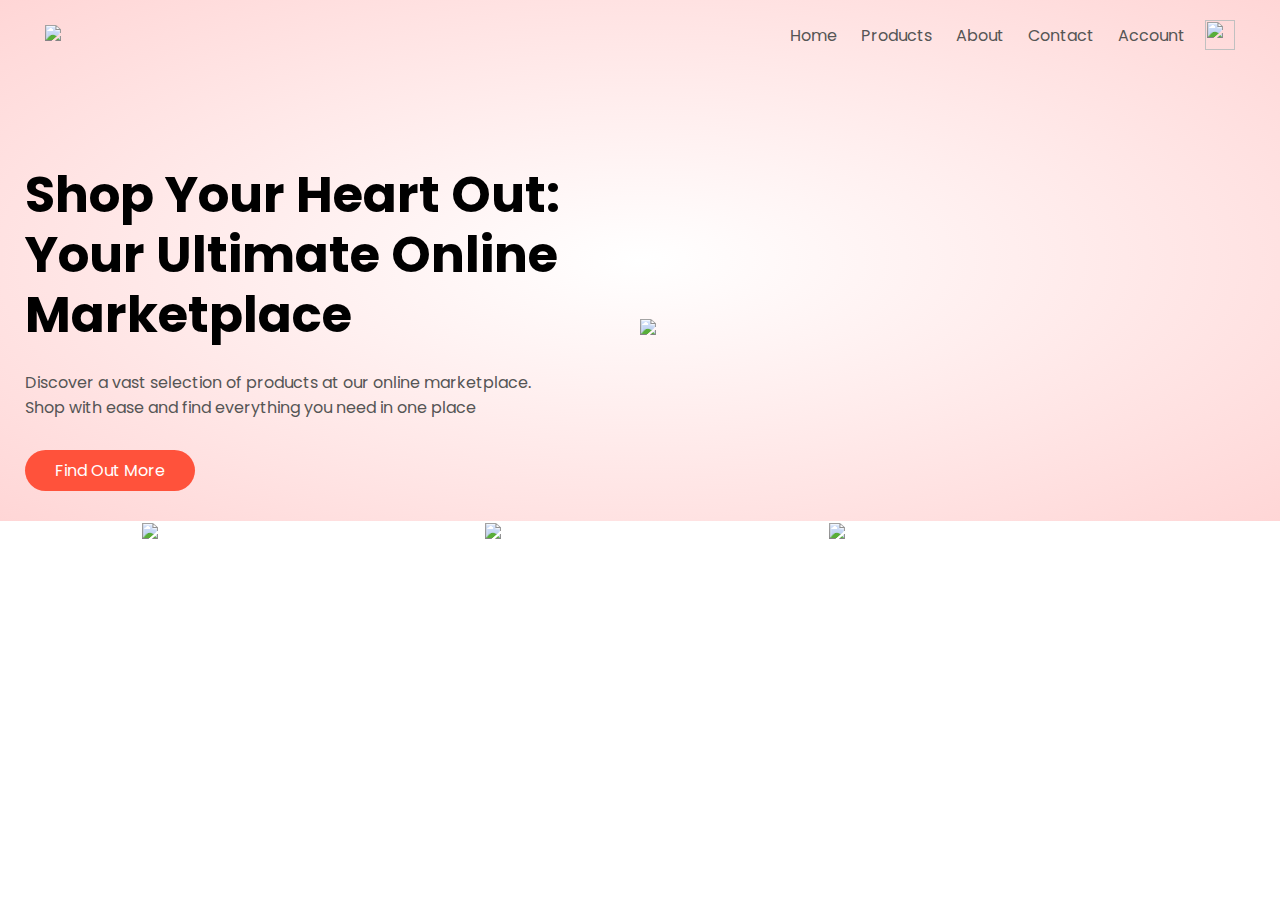
==== index.html @ 76efa33e "finished featured category section" ====
<!DOCTYPE html>
<html>
<head>
    <meta charset='utf-8'>
    <meta http-equiv='X-UA-Compatible' content='IE=edge'>
    <title>Andreas Shopping Site</title>
    <meta name='viewport' content='width=device-width, initial-scale=1'>
    <link rel='stylesheet' type='text/css' media='screen' href='styles.css'>
    <script src='main.js'></script>
    <script src="https://kit.fontawesome.com/79a1a846e3.js" crossorigin="anonymous"></script><link rel="preconnect" href="https://fonts.googleapis.com">
    <link rel="preconnect" href="https://fonts.gstatic.com" crossorigin>
    <link href="https://fonts.googleapis.com/css2?family=Poppins:wght@200;300;400;500;600;700&display=swap" rel="stylesheet"> 

</head>
<body>

    <div class="header"><div class="container">

        <div class="navbar">
            <div class="logo">
                <img src="images/logo.png" width="125px">
            </div>
    
            <nav>
    
                <ul>
    
                    <a href="#"><li>Home</li></a>
                    <a href="#"><li>Products</li></a>
                    <a href="#"><li>About</li></a>
                    <a href="#"><li>Contact</li></a>
                    <a href="#"><li>Account</li></a>
    
    
                </ul>
    
            </nav>

            <img src="images/cart.png" width="30px" height="30px">
    
        </div>
        <div class="row">

            <div class="col-1">
                <h1>Shop Your Heart Out:<br> Your Ultimate Online Marketplace</h1>
                <p>Discover a vast selection of products at our online marketplace.<br> Shop with ease and find everything you need in one place</p>

                <a href="#" class="btn">Find Out More <i class="fa-solid fa-arrow-right"></i></a>
            </div>

            <div class="col-1">
                
                <img src="images/image1.png">

            </div>
        </div>

    </div>

    </div>

    <div class="category">
        <div class="small-container">

            <div class="row">
                <div class="col-3">
                    <img src="images/category-1.jpg">
                </div>
                <div class="col-3">
                    <img src="images/category-2.jpg">
    
                </div>
                <div class="col-3">
                    <img src="images/category-3.jpg">
    
                </div>
    
    
            </div>

        </div>
       
    </div>




    

    
    
</body>
</html>
---- styles.css ----
*{
    margin: 0;
    padding: 0;
    box-sizing: border-box;
}

body{
    font-family: 'Poppins', sans-serif;
    

}



.navbar{
    display: flex;
    align-items: center;
    padding: 20px;
}

nav{
    flex: 1;
    text-align: right;

}

nav ul{
    display: inline-block;
    list-style-type: none;
}

nav ul li{
    display: inline-block;
    margin-right: 20px;
}

a{
    text-decoration: none;
    color: #555;
}

p{
    color: #555;
}

.container{
    max-width: 1300px;
    margin: auto;
    padding-left: 25px;
    padding-right: 25px;
}

.row{
    display: flex;
    align-items: center;
    flex-wrap: wrap;
    justify-content: space-around;

}
.col-1{
    flex-basis: 50%;
    min-width: 300px;
}

.col-1 img{
    max-width: 100%;
    padding: 50px 0;
}
.col-1 h1{
    font-size: 50px;
    line-height: 60px;
    margin: 25px 0;
}

.btn{
    display: inline-block;
    background: #ff523b;
    color: #fff;
    padding: 8px 30px;
    margin: 30px 0;
    border-radius: 30px;
    transition: background 0.5s;
}

.btn:hover{
    background: palegreen;
}

.header{
    background: radial-gradient(#fff,#ffd6d6);
}

.header .row{
    margin-top: 70px;
}

.categories{
    margin: 70px 0;
}

.col-3{
    flex-basis: 30%;
    min-width: 250px;
    margin-bottom: 30px;
}

.col-3 img{
    width: 100%;
}

.small-container{
    max-width: 1080px;
    margin: auto;
    padding-left: 25px;
    padding-right: 25px;
}
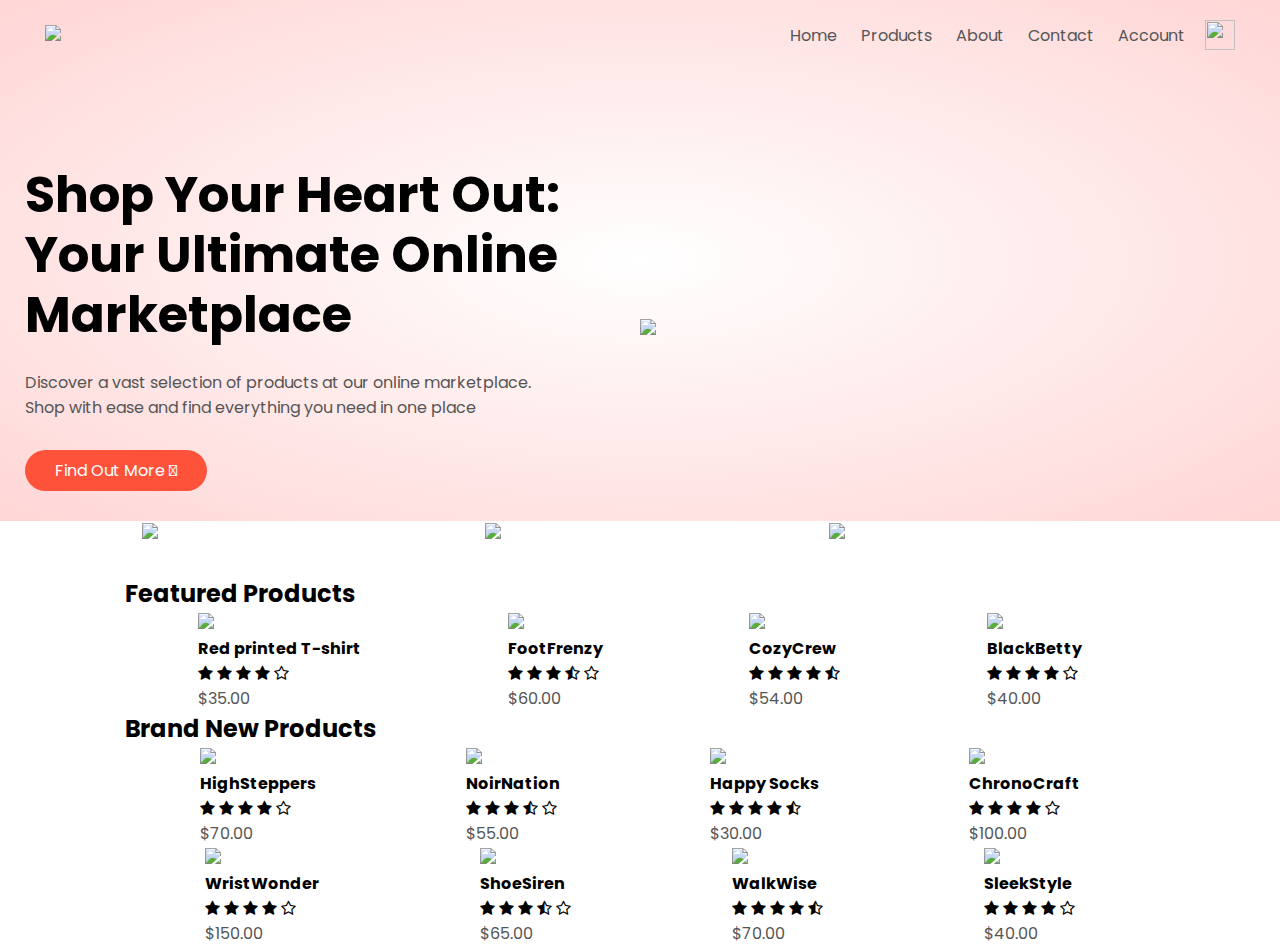
==== commit 41880d33: "accomplished latest products section" ====
--- a/index.html
+++ b/index.html
@@ -11,6 +11,7 @@
     <link rel="preconnect" href="https://fonts.gstatic.com" crossorigin>
     <link href="https://fonts.googleapis.com/css2?family=Poppins:wght@200;300;400;500;600;700&display=swap" rel="stylesheet"> 
 
+    <link href="https://cdn.jsdelivr.net/npm/font-awesome@4.7.0/css/font-awesome.min.css" rel="stylesheet">
 </head>
 <body>
 
@@ -83,6 +84,184 @@
     </div>
 
 
+    <div class="small-container">
+        <h2 class="title">Featured Products</h2>
+        <div class="row">
+            <div class="col-4">
+                <img src="images/product-1.jpg">
+                <h4>Red printed T-shirt</h4>
+                <div class="rating">
+                    <i class="fa fa-star" ></i>
+                    <i class="fa fa-star" ></i>
+                    <i class="fa fa-star" ></i>
+                    <i class="fa fa-star" ></i>
+                    <i class="fa fa-star-o" ></i>      
+
+                </div>
+                <p>$35.00</p>
+            </div>
+            
+            <div class="col-4">
+                <img src="images/product-2.jpg">
+                <h4>FootFrenzy</h4>
+                <div class="rating">
+                    <i class="fa fa-star" ></i>
+                    <i class="fa fa-star" ></i>
+                    <i class="fa fa-star" ></i>
+                    <i class="fa fa-star-half-o" ></i>
+                    <i class="fa fa-star-o" ></i>                 
+
+                </div>
+                <p>$60.00</p>
+            </div>
+
+            <div class="col-4">
+                <img src="images/product-3.jpg">
+                <h4>CozyCrew</h4>
+                <div class="rating">
+                    <i class="fa fa-star" ></i>
+                    <i class="fa fa-star" ></i>
+                    <i class="fa fa-star" ></i>
+                    <i class="fa fa-star" ></i>
+                    <i class="fa fa-star-half-o" ></i>                 
+
+                </div>
+                <p>$54.00</p>
+            </div>
+
+            <div class="col-4">
+                <img src="images/product-4.jpg">
+                <h4>BlackBetty</h4>
+                <div class="rating">
+                    <i class="fa fa-star" ></i>
+                    <i class="fa fa-star" ></i>
+                    <i class="fa fa-star" ></i>
+                    <i class="fa fa-star" ></i>
+                    <i class="fa fa-star-o" ></i>                 
+
+                </div>
+                <p>$40.00</p>
+            </div>
+        </div>
+        
+        <h2 class="title">Brand New Products</h2>
+        <div class="row">
+            <div class="col-4">
+                <img src="images/product-5.jpg">
+                <h4>HighSteppers</h4>
+                <div class="rating">
+                    <i class="fa fa-star" ></i>
+                    <i class="fa fa-star" ></i>
+                    <i class="fa fa-star" ></i>
+                    <i class="fa fa-star" ></i>
+                    <i class="fa fa-star-o" ></i>      
+
+                </div>
+                <p>$70.00</p>
+            </div>
+            
+            <div class="col-4">
+                <img src="images/product-6.jpg">
+                <h4>NoirNation</h4>
+                <div class="rating">
+                    <i class="fa fa-star" ></i>
+                    <i class="fa fa-star" ></i>
+                    <i class="fa fa-star" ></i>
+                    <i class="fa fa-star-half-o" ></i>
+                    <i class="fa fa-star-o" ></i>                 
+
+                </div>
+                <p>$55.00</p>
+            </div>
+
+            <div class="col-4">
+                <img src="images/product-7.jpg">
+                <h4>Happy Socks</h4>
+                <div class="rating">
+                    <i class="fa fa-star" ></i>
+                    <i class="fa fa-star" ></i>
+                    <i class="fa fa-star" ></i>
+                    <i class="fa fa-star" ></i>
+                    <i class="fa fa-star-half-o" ></i>                 
+
+                </div>
+                <p>$30.00</p>
+            </div>
+
+            <div class="col-4">
+                <img src="images/product-8.jpg">
+                <h4>ChronoCraft</h4>
+                <div class="rating">
+                    <i class="fa fa-star" ></i>
+                    <i class="fa fa-star" ></i>
+                    <i class="fa fa-star" ></i>
+                    <i class="fa fa-star" ></i>
+                    <i class="fa fa-star-o" ></i>                 
+
+                </div>
+                <p>$100.00</p>
+            </div>
+        </div>
+        <div class="row">
+            <div class="col-4">
+                <img src="images/product-9.jpg">
+                <h4>WristWonder</h4>
+                <div class="rating">
+                    <i class="fa fa-star" ></i>
+                    <i class="fa fa-star" ></i>
+                    <i class="fa fa-star" ></i>
+                    <i class="fa fa-star" ></i>
+                    <i class="fa fa-star-o" ></i>      
+
+                </div>
+                <p>$150.00</p>
+            </div>
+            
+            <div class="col-4">
+                <img src="images/product-10.jpg">
+                <h4>ShoeSiren</h4>
+                <div class="rating">
+                    <i class="fa fa-star" ></i>
+                    <i class="fa fa-star" ></i>
+                    <i class="fa fa-star" ></i>
+                    <i class="fa fa-star-half-o" ></i>
+                    <i class="fa fa-star-o" ></i>                 
+
+                </div>
+                <p>$65.00</p>
+            </div>
+
+            <div class="col-4">
+                <img src="images/product-11.jpg">
+                <h4>WalkWise</h4>
+                <div class="rating">
+                    <i class="fa fa-star" ></i>
+                    <i class="fa fa-star" ></i>
+                    <i class="fa fa-star" ></i>
+                    <i class="fa fa-star" ></i>
+                    <i class="fa fa-star-half-o" ></i>                 
+
+                </div>
+                <p>$70.00</p>
+            </div>
+
+            <div class="col-4">
+                <img src="images/product-12.jpg">
+                <h4>SleekStyle</h4>
+                <div class="rating">
+                    <i class="fa fa-star" ></i>
+                    <i class="fa fa-star" ></i>
+                    <i class="fa fa-star" ></i>
+                    <i class="fa fa-star" ></i>
+                    <i class="fa fa-star-o" ></i>                 
+
+                </div>
+                <p>$40.00</p>
+            </div>
+        </div>
+    </div>
+
+
 
 
     
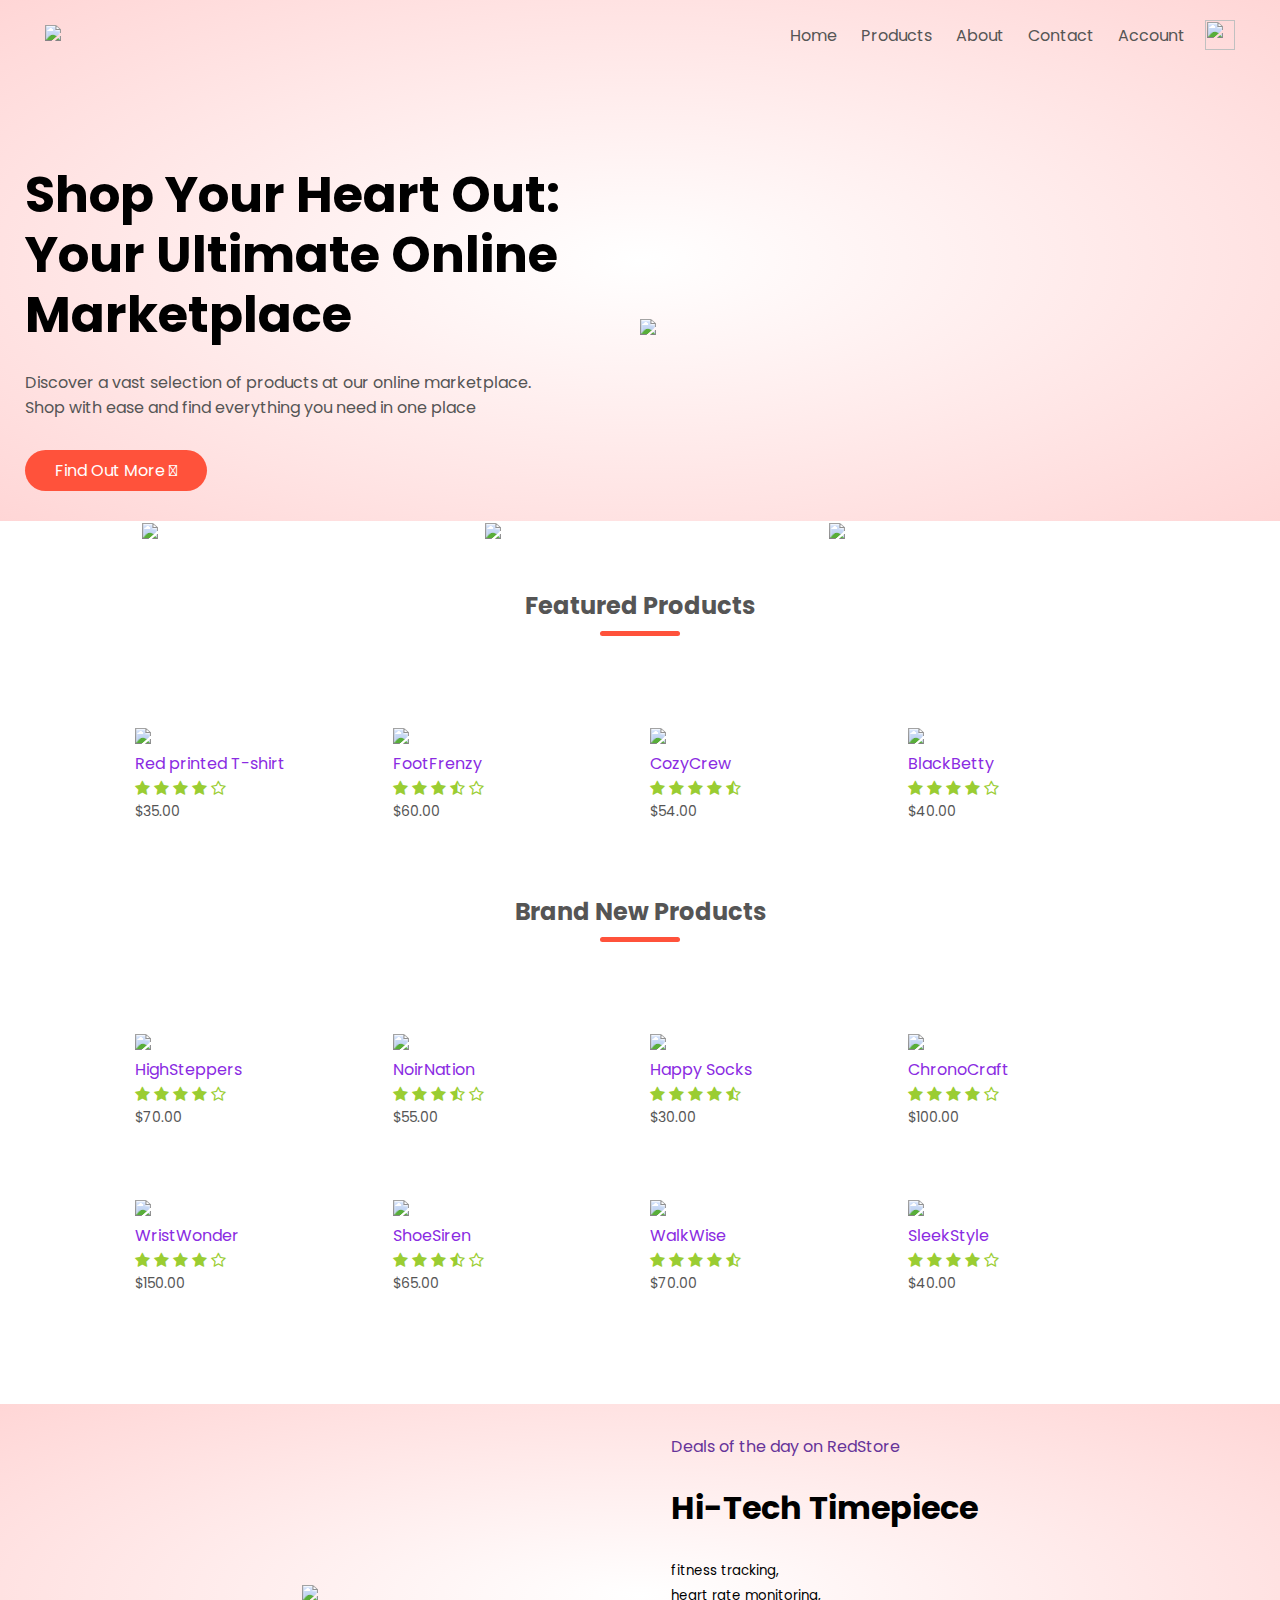
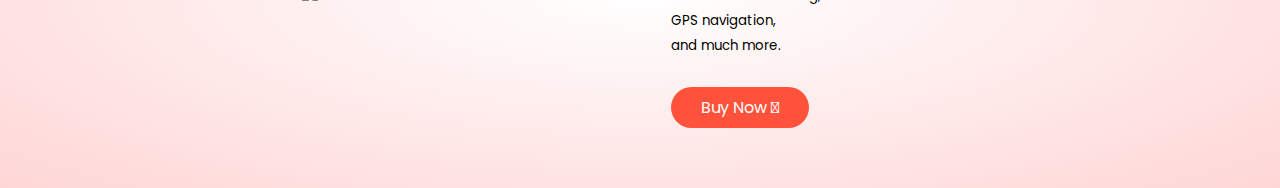
==== commit be0baeaf: "completed offers section" ====
--- a/index.html
+++ b/index.html
@@ -261,6 +261,33 @@
         </div>
     </div>
 
+    <div class="offer">
+        <div class="small-container">
+            <div class="row">
+                <div class="col-2">
+                    <img src="images/exclusive.png" class="offer-img">
+
+
+                </div>
+                <div class="col-2">
+                    <p>Deals of the day on RedStore</p>
+                    <br>
+                    
+                    <h1>Hi-Tech Timepiece</h1>
+                    <br>
+                    <small>fitness tracking, <br>
+                        heart rate monitoring, <br>
+                        GPS navigation, <br>
+                        and much more.</small>
+                        <br>
+
+                    <a href="#" class="btn">Buy Now <i class="fa-solid fa-arrow-right"></i></a>
+                    
+                </div>
+            </div>
+        </div>
+    </div>
+
 
 
 
--- a/styles.css
+++ b/styles.css
@@ -113,4 +113,69 @@
     margin: auto;
     padding-left: 25px;
     padding-right: 25px;
+}
+
+.col-4{
+    flex-basis: 25%;
+    padding: 10px;
+    min-width: 200px;
+    margin-bottom: 50px;
+    transition: transform 0.5s;
+}
+
+.col-4 img{
+    width: 100%;
+}
+
+.title{
+    text-align: center;
+    margin: 0 auto 80px;
+    position: relative;
+    line-height: 60px;
+    color: #555;
+}
+.title::after{
+    content: '';
+    background: #ff523b;
+    width: 80px;
+    height: 5px;
+    border-radius: 5px;
+    position: absolute;
+    bottom: 0;
+    left: 50%;
+    transform: translateX(-50%);
+}
+
+h4{
+    color: blueviolet;
+    font-weight: normal;
+}
+.col-4 p {
+    font-size: 14px;
+
+}
+.rating .fa {
+    color: yellowgreen;
+}
+.col-4:hover{
+    transform: translateY(-14px);
+    background: burlywood;
+}
+
+.offer{
+    background: radial-gradient(#fff,#ffd6d6);
+    margin-top: 50px;
+    padding: 30px 0;
+
+}
+
+.col-2 p{
+    color: rebeccapurple;
+
+}
+
+
+
+.col-2 .offer-img{
+    padding: 30px 0;
 }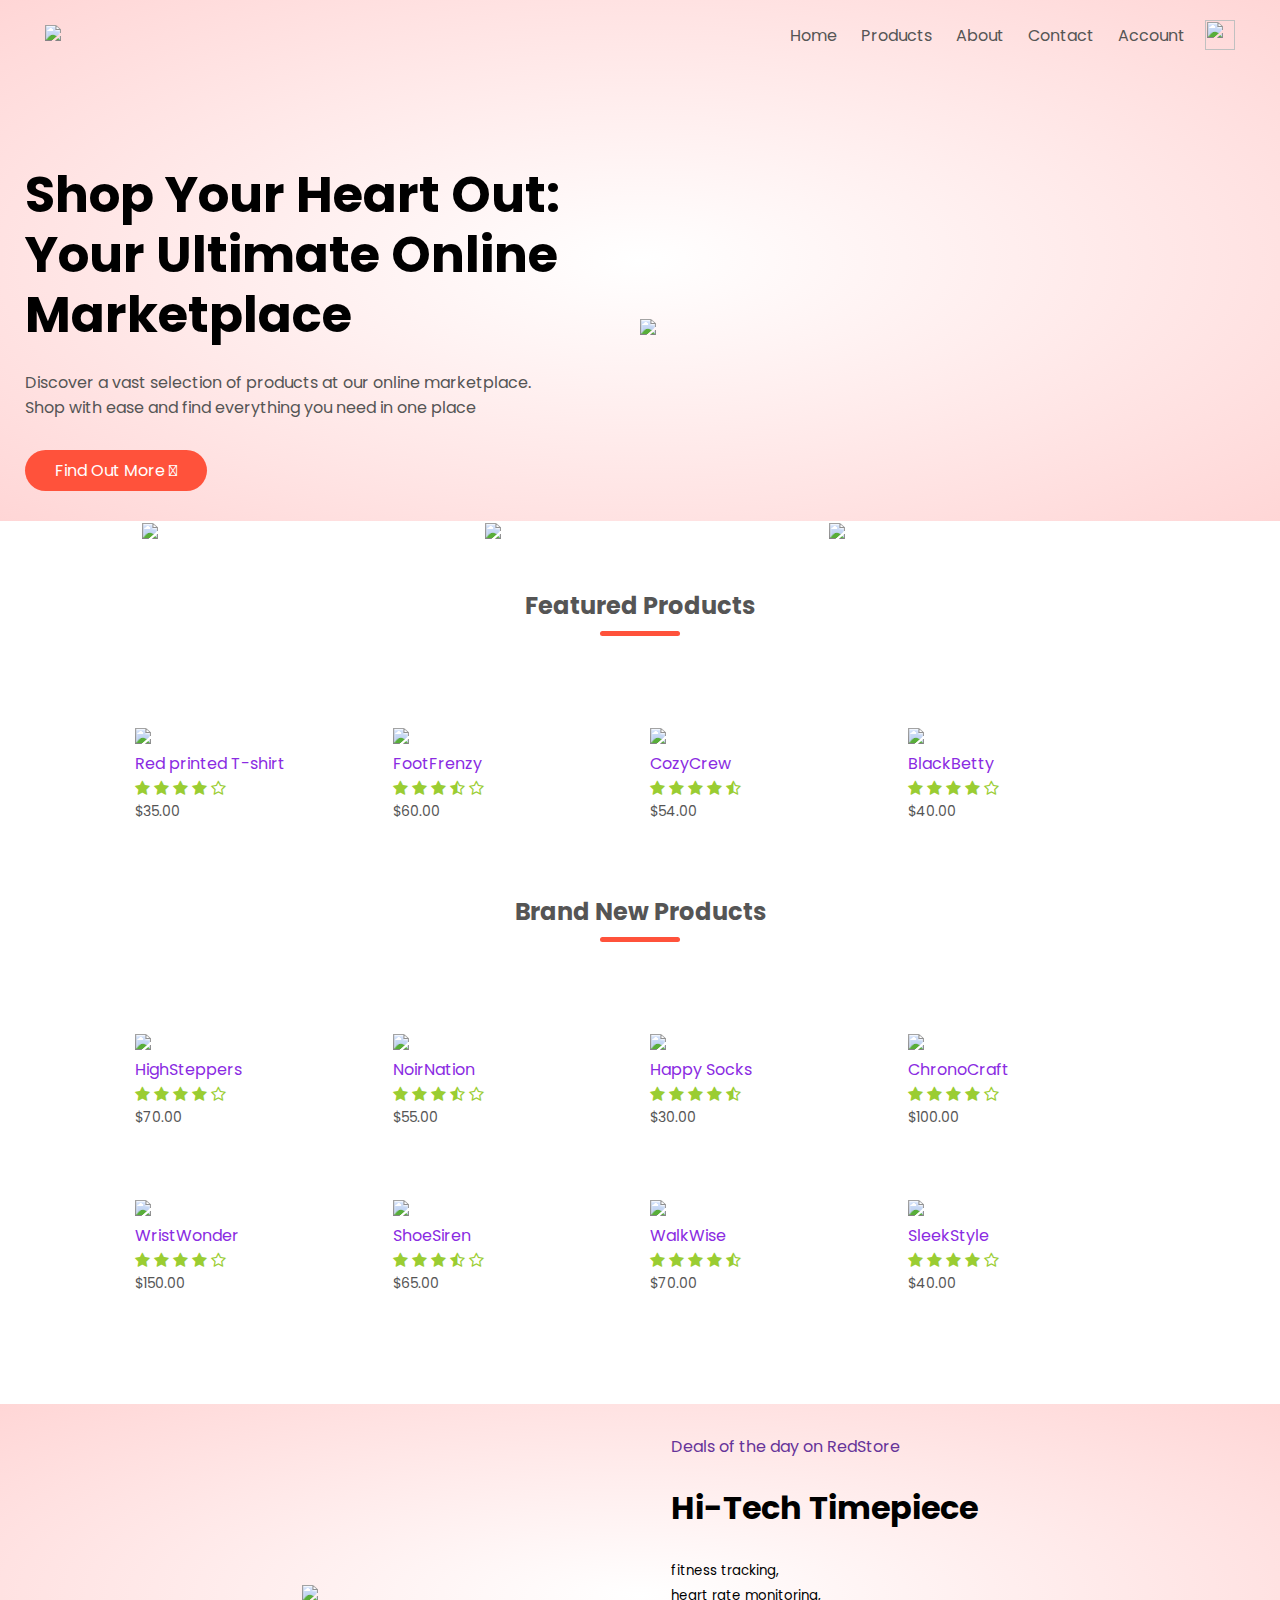
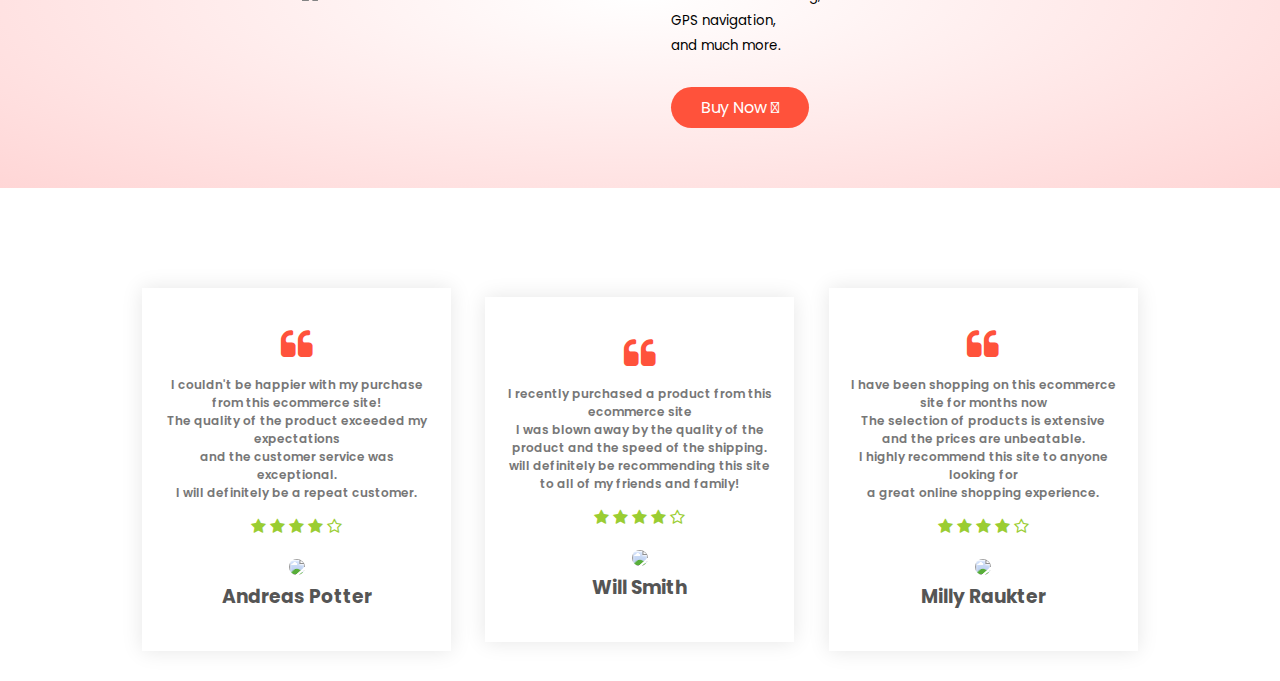
==== commit fb399872: "completed testimonials section" ====
--- a/index.html
+++ b/index.html
@@ -288,6 +288,69 @@
         </div>
     </div>
 
+    <div class="testimonials">
+        <div class="small-container">
+            <div class="row">
+                <div class="col-3">
+                    <i class="fa fa-quote-left" ></i>
+                    <p>I couldn't be happier with my purchase from this ecommerce site!<br>
+                    The quality of the product exceeded my expectations <br>
+                    and the customer service was exceptional.<br>
+                     I will definitely be a repeat customer.</p>
+
+                     <div class="rating">
+                        <i class="fa fa-star" ></i>
+                        <i class="fa fa-star" ></i>
+                        <i class="fa fa-star" ></i>
+                        <i class="fa fa-star" ></i>
+                        <i class="fa fa-star-o" ></i>           
+    
+                    </div>
+                    <img src="images/user-1.png">
+                    <h3>Andreas Potter</h3>
+                </div>
+
+                <div class="col-3">
+                    <i class="fa fa-quote-left" ></i>
+                    <p>I recently purchased a product from this ecommerce site<br>
+                    I was blown away by the quality of the product and the speed of the shipping. <br>
+                    will definitely be recommending this site<br>
+                    to all of my friends and family!</p>
+
+                     <div class="rating">
+                        <i class="fa fa-star" ></i>
+                        <i class="fa fa-star" ></i>
+                        <i class="fa fa-star" ></i>
+                        <i class="fa fa-star" ></i>
+                        <i class="fa fa-star-o" ></i>           
+    
+                    </div>
+                    <img src="images/user-2.png">
+                    <h3>Will Smith</h3>
+                </div>
+
+                <div class="col-3">
+                    <i class="fa fa-quote-left" ></i>
+                    <p>I have been shopping on this ecommerce site for months now <br>
+                        The selection of products is extensive and the prices are unbeatable.<br>
+                        I highly recommend this site to anyone looking for<br>
+                        a great online shopping experience.</p>
+
+                     <div class="rating">
+                        <i class="fa fa-star" ></i>
+                        <i class="fa fa-star" ></i>
+                        <i class="fa fa-star" ></i>
+                        <i class="fa fa-star" ></i>
+                        <i class="fa fa-star-o" ></i>           
+    
+                    </div>
+                    <img src="images/user-3.png">
+                    <h3>Milly Raukter</h3>
+                </div>
+            </div>
+        </div>
+    </div>
+
 
 
 
--- a/styles.css
+++ b/styles.css
@@ -178,4 +178,42 @@
 
 .col-2 .offer-img{
     padding: 30px 0;
-}+}
+
+.testimonials{
+    padding-top: 100px;
+}
+.testimonials .col-3{
+    text-align: center;
+    padding: 40px 20px;
+    box-shadow: 0 0 20px 0px rgba(0, 0, 0, 0.1);
+    cursor: pointer;
+    transition: transform 0.5s;
+}
+
+.testimonials .col-3 img{
+    width: 50px;
+    margin-top: 20px;
+    border-radius: 50%;
+}
+.testimonials .col-3:hover{
+    transform: translateY(-10px);
+    background: palevioletred;
+}
+.fa.fa-quote-left{
+    font-size: 34px;
+    color: #ff523b;
+
+}
+.col-3 p{
+    font-size: 12px;
+    margin: 12px 0;
+    color: #777;
+}
+
+.testimonials .col-3{
+    font-weight: 600;
+    color: #555;
+    font-size: 16px;
+}
+
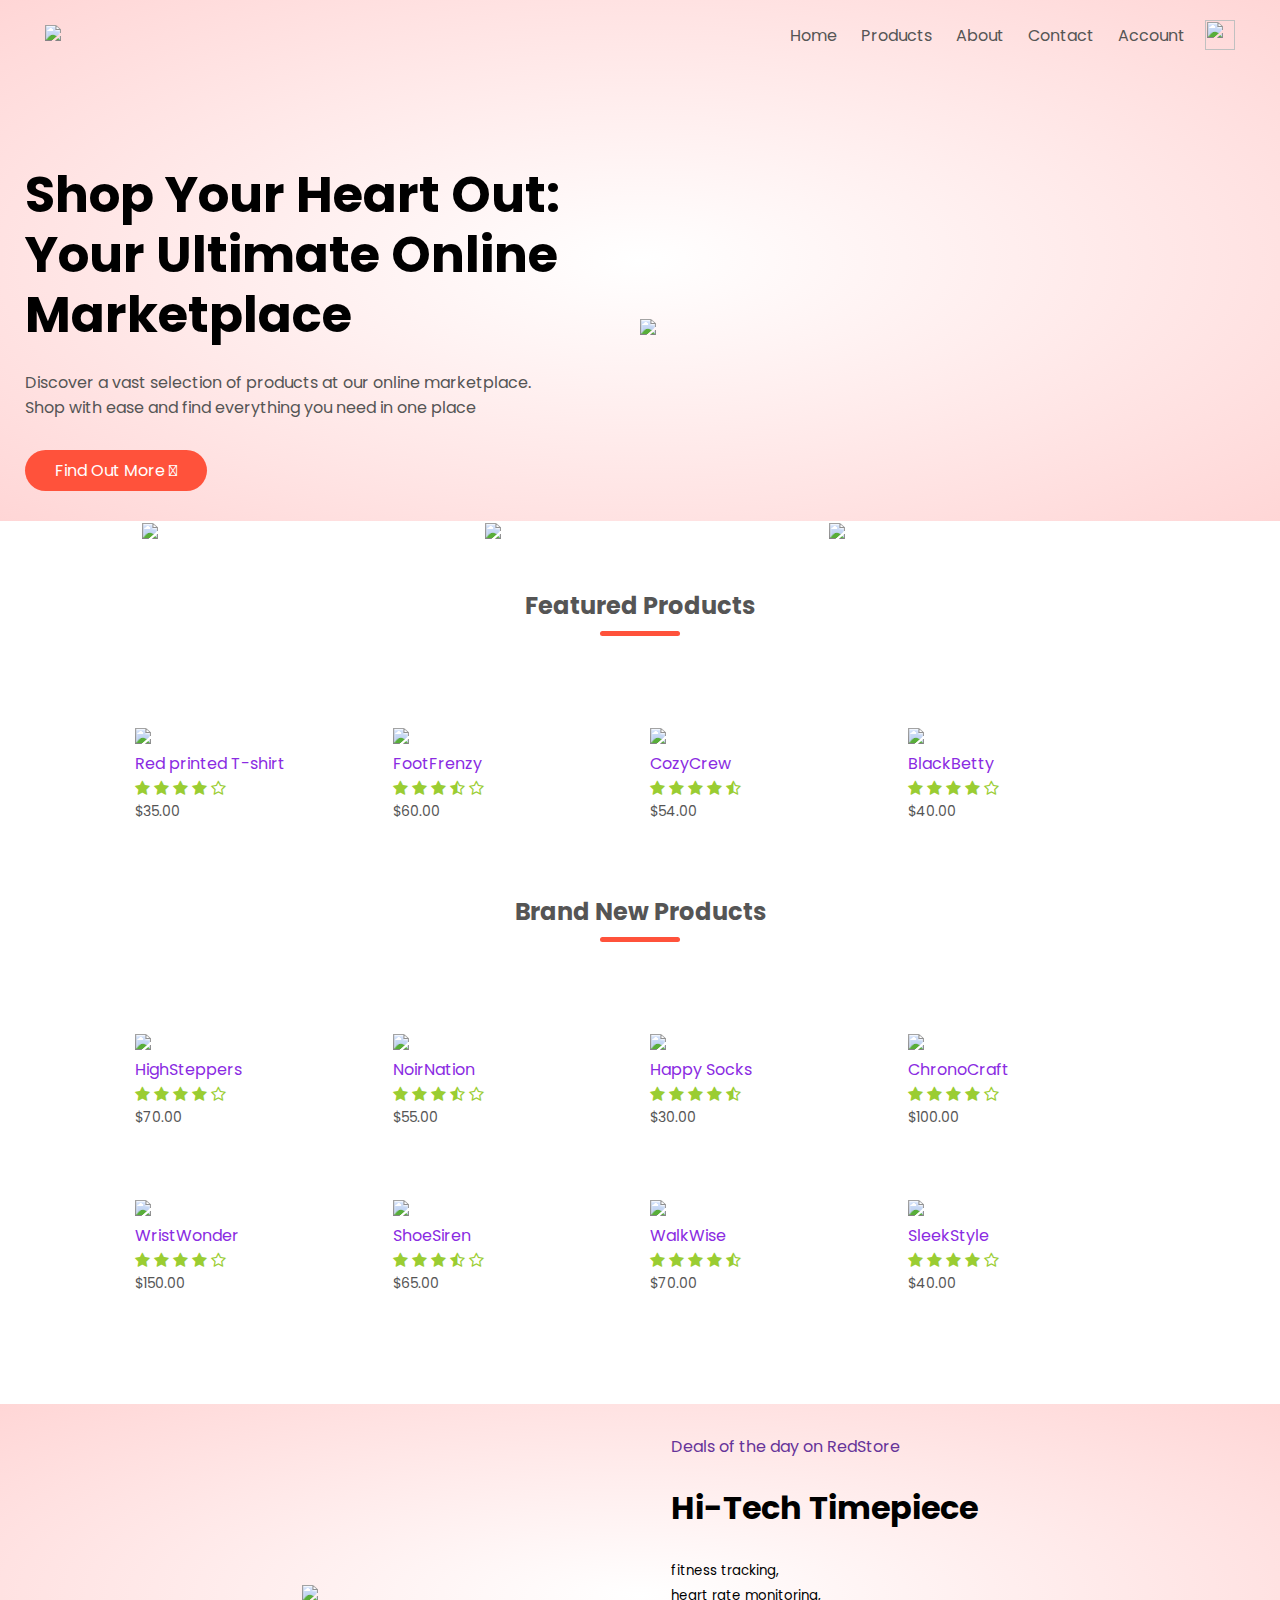
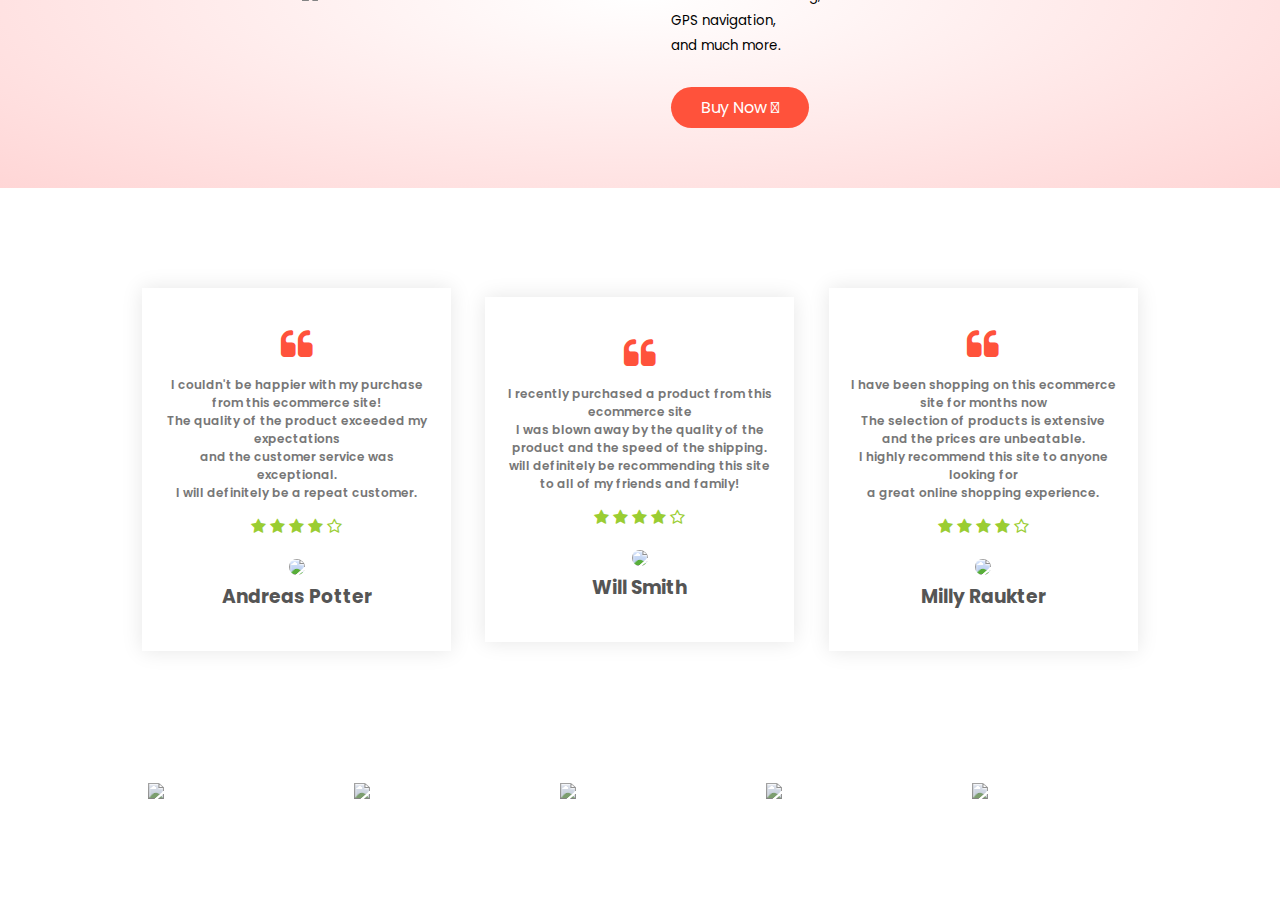
==== commit 6fae2971: "completed brans section" ====
--- a/index.html
+++ b/index.html
@@ -351,6 +351,34 @@
         </div>
     </div>
 
+    <div class="brands">
+        <div class="small-container">
+            <div class="row">
+                <div class="col-5">
+                    <img src="images/logo-godrej.png">
+                </div>
+
+                <div class="col-5">
+                    <img src="images/logo-oppo.png">
+                </div>
+
+                <div class="col-5">
+                    <img src="images/logo-coca-cola.png">
+                </div>
+
+                <div class="col-5">
+                    <img src="images/logo-paypal.png">
+                </div>
+
+                <div class="col-5">
+                    <img src="images/logo-philips.png">
+                </div>
+
+                
+            </div>
+        </div>
+    </div>
+
 
 
 
--- a/styles.css
+++ b/styles.css
@@ -217,3 +217,18 @@
     font-size: 16px;
 }
 
+.brands{
+    margin: 100px auto;
+}
+.col-5{
+    width: 160px;
+}
+.col-5 img{
+    width: 100%;
+    cursor: pointer;
+    filter: grayscale(60%);
+}
+.col-5 img:hover{
+    filter: grayscale(0);
+}
+
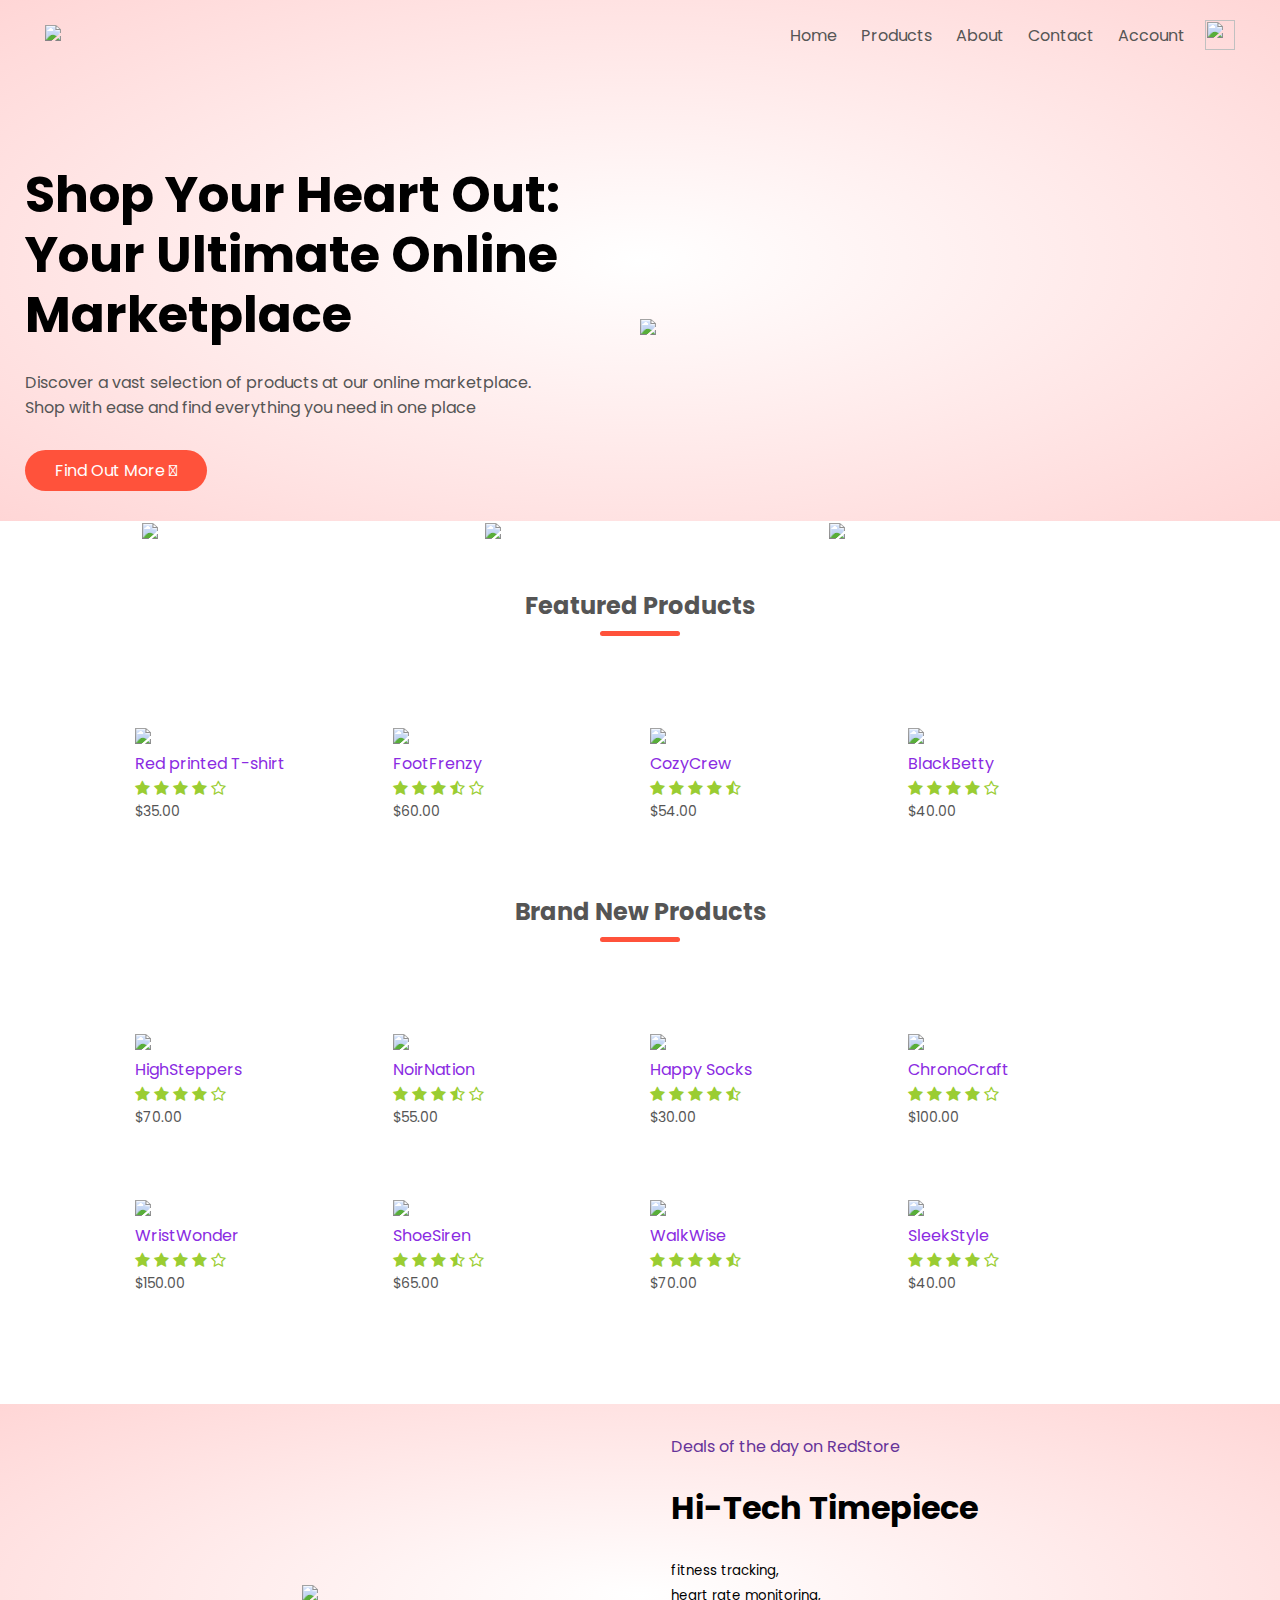
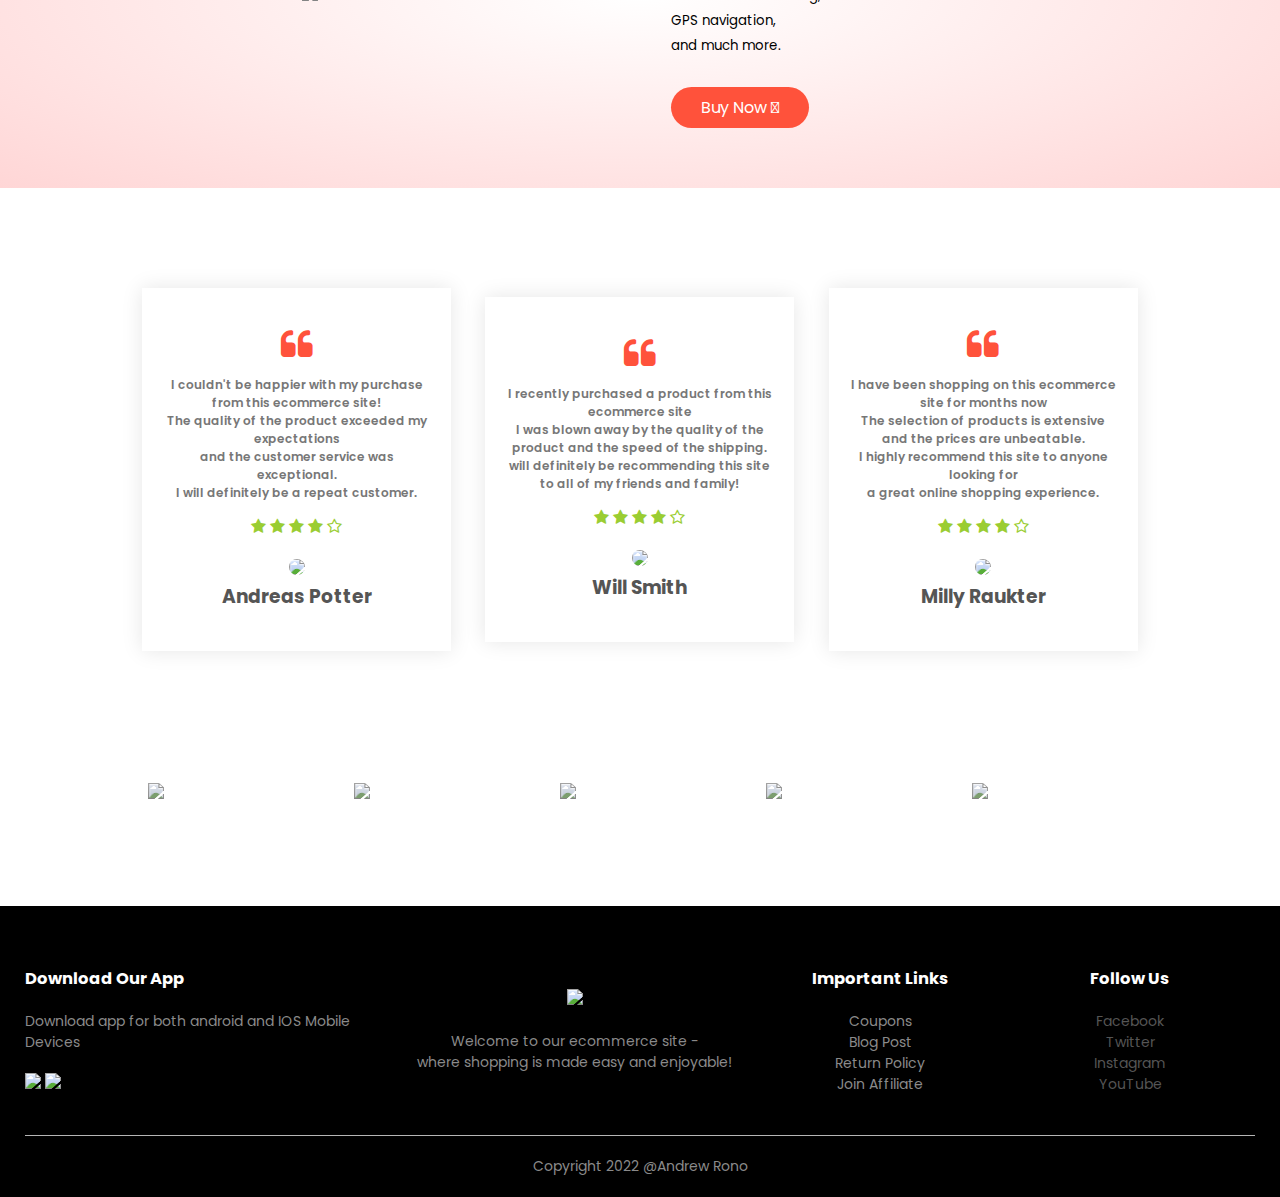
==== commit 507e29e1: "completed the footer section" ====
--- a/index.html
+++ b/index.html
@@ -379,6 +379,60 @@
         </div>
     </div>
 
+    <div class="footer">
+        <div class="container">
+            <div class="row">
+                <div class="footer-col-1">
+                    <h3>Download Our App</h3>
+                    <p>Download app for both android and IOS Mobile Devices</p>
+
+                    <div class="app-logo">
+                        <img src="images/play-store.png">
+                        <img src="images/app-store.png">
+
+                    </div>
+
+                </div>
+
+                <div class="footer-col-2">
+                   <img src="images/logo-white.png">
+                    <p>Welcome to our ecommerce site -<br>
+                     where shopping is made easy and enjoyable!</p>
+
+                </div>
+                
+                <div class="footer-col-3">
+                    <h3>Important Links</h3>
+
+                    <ul>
+                        <li>Coupons</li>
+                        <li>Blog Post </li>
+                        <li>Return Policy</li>
+                        <li>Join Affiliate</li>
+                    </ul>
+
+ 
+                 </div>
+
+                 <div class="footer-col-4">
+                    <h3>Follow Us</h3>
+
+                    <ul>
+                        <li><a>Facebook</a></li>
+                        <li><a>Twitter</a></li>
+                        <li><a>Instagram</a></li>
+                        <li><a>YouTube</a></li>
+                    </ul>
+
+ 
+                 </div>
+
+            </div>
+            <hr>
+            <p class="copyright">Copyright 2022 @Andrew Rono</p>
+        </div>
+    </div>
+
 
 
 
--- a/styles.css
+++ b/styles.css
@@ -232,3 +232,57 @@
     filter: grayscale(0);
 }
 
+.footer{
+    background: #000;
+    color: #8a8a8a;
+    font-size: 14px;
+    padding: 60px 0 20px;
+}
+.footer p{
+    color: #8a8a8a;
+}
+.footer h3{
+    color: #fff;
+    margin-bottom: 20px;
+}
+.footer-col-1, .footer-col-2, .footer-col-3, .footer-col-4{
+    min-width: 250px;
+    margin-bottom: 20px;
+}
+.footer-col-1{
+    flex-basis: 30%;
+}
+.footer-col-2{
+    flex: 1;
+    text-align: center;
+
+}
+
+.footer-col-2 img{
+    width: 180px;
+    margin-bottom: 20px;
+}
+.footer-col-3, .footer-col-4{
+    flex-basis: 12%;
+    text-align: center;
+}
+ul{
+    list-style-type: none;
+}
+.app-logo{
+    margin-top: 20px;
+
+}
+.app-logo img{
+    width: 140px;
+}
+.footer hr{
+    border: none;
+    background: #b5b5b5;
+    height: 1px;
+    margin: 20px 0;
+}
+.copyright{
+    text-align: center;
+    color: #ff523b;
+}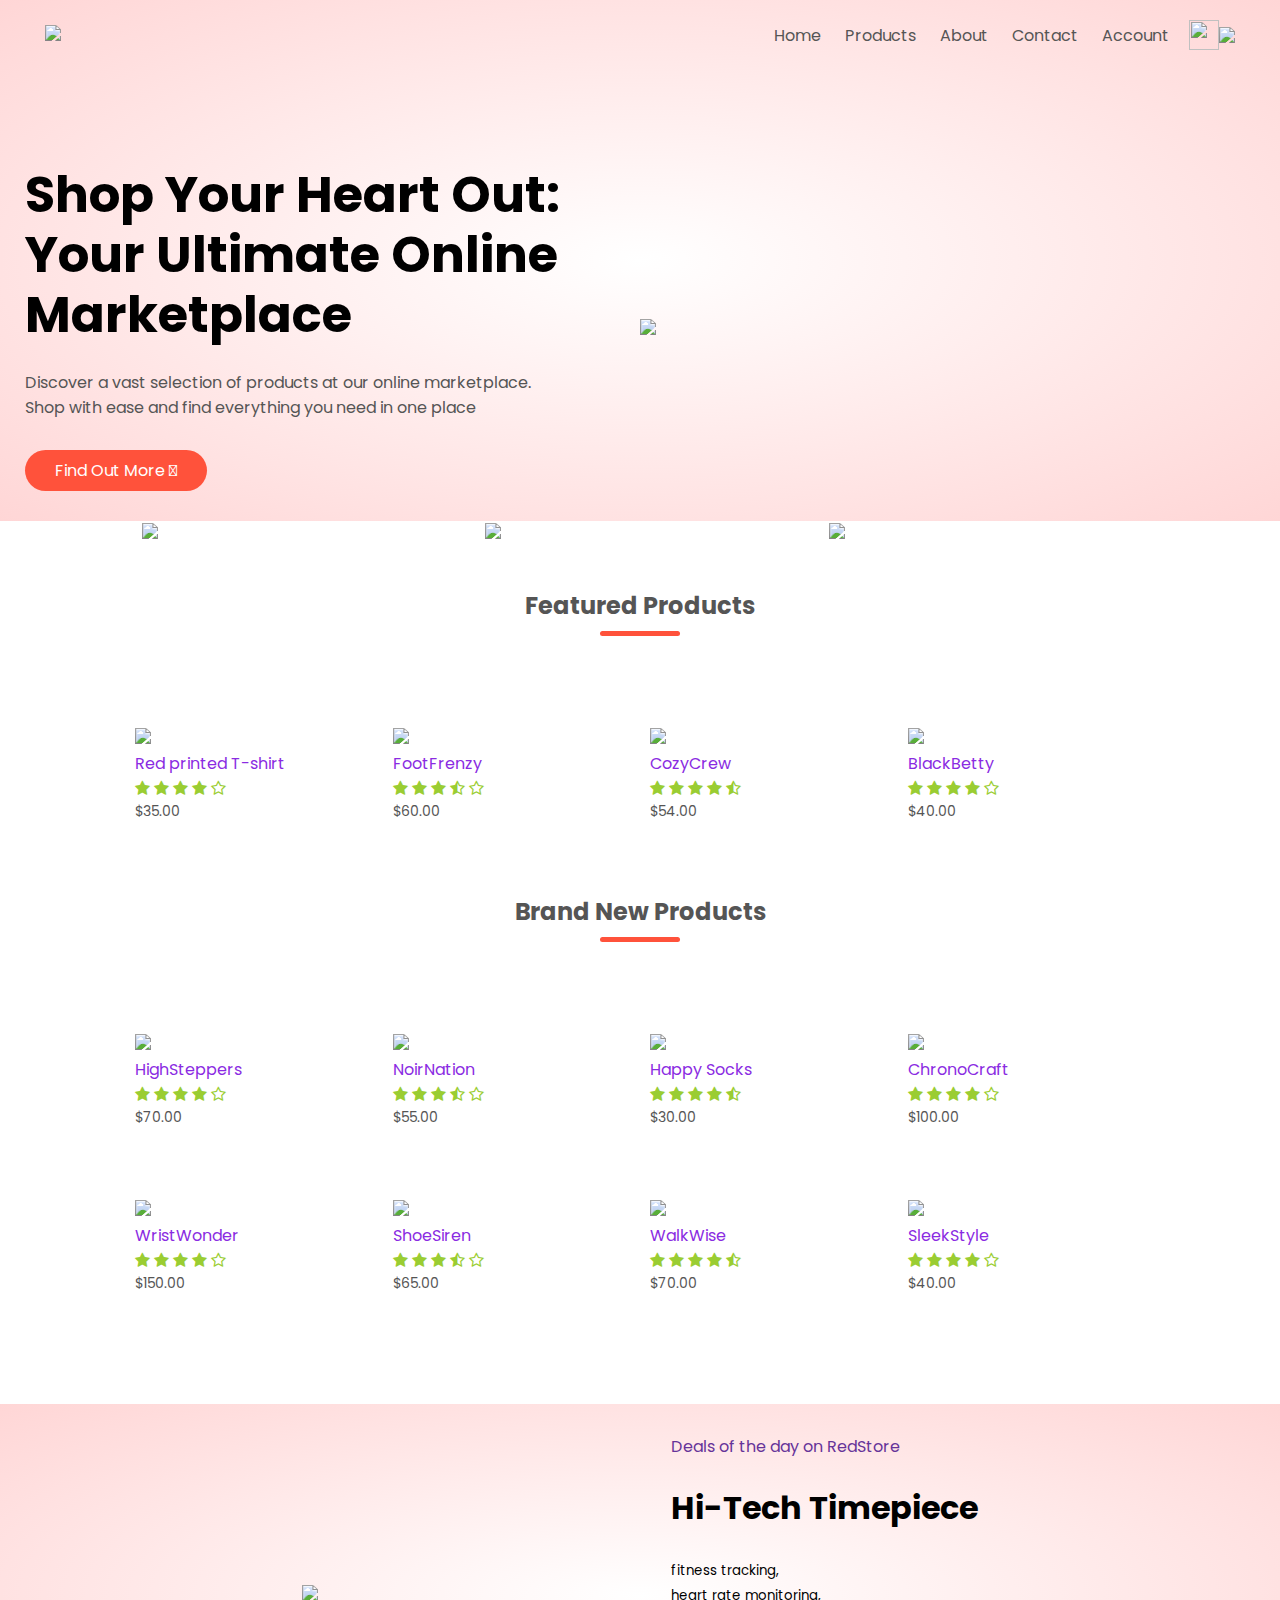
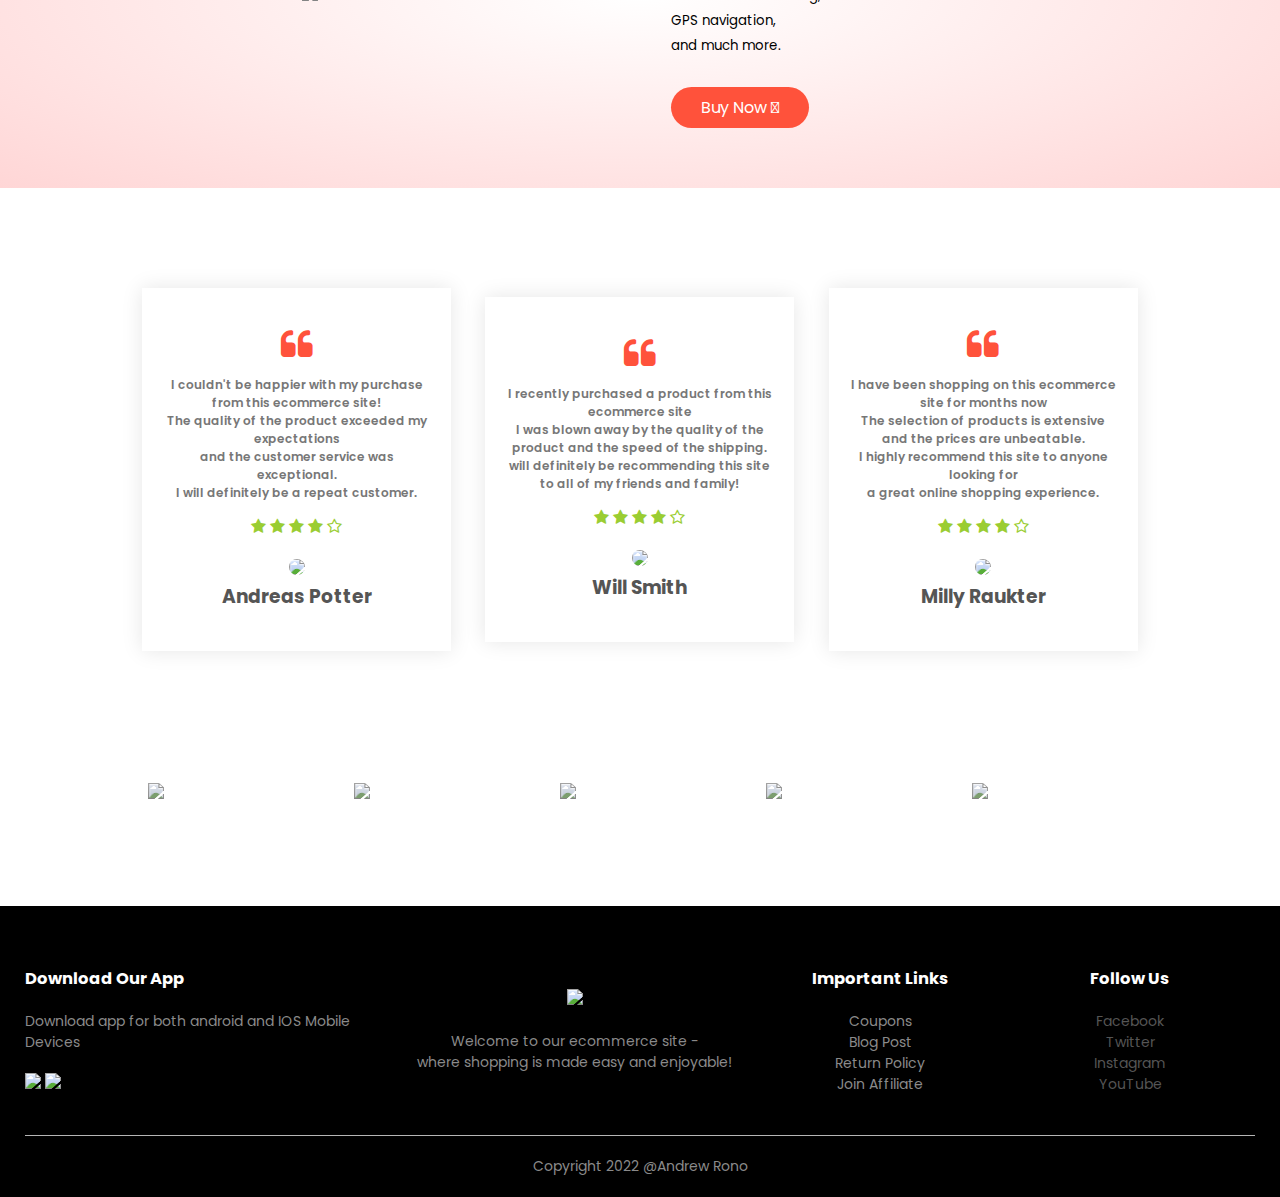
==== commit 02e62f46: "completed products page" ====
--- a/index.html
+++ b/index.html
@@ -24,7 +24,7 @@
     
             <nav>
     
-                <ul>
+                <ul id="menu-items">
     
                     <a href="#"><li>Home</li></a>
                     <a href="#"><li>Products</li></a>
@@ -38,6 +38,8 @@
             </nav>
 
             <img src="images/cart.png" width="30px" height="30px">
+            <img src="images/menu.png" class="menu-icon" onclick="menutoggle()">
+
     
         </div>
         <div class="row">
@@ -435,6 +437,23 @@
 
 
 
+    <script>
+        var menuItems = document.getElementById('menu-items');
+        menuItems.style.maxHeight = '0px';
+
+        function menutoggle(){
+            if(menuItems.style.maxHeight == '0px'){
+                menuItems.style.maxHeight ='200px'
+
+            }
+            else{
+                menuItems.style.maxHeight = '0px'
+
+            }
+        }
+    </script>
+
+
 
     
 
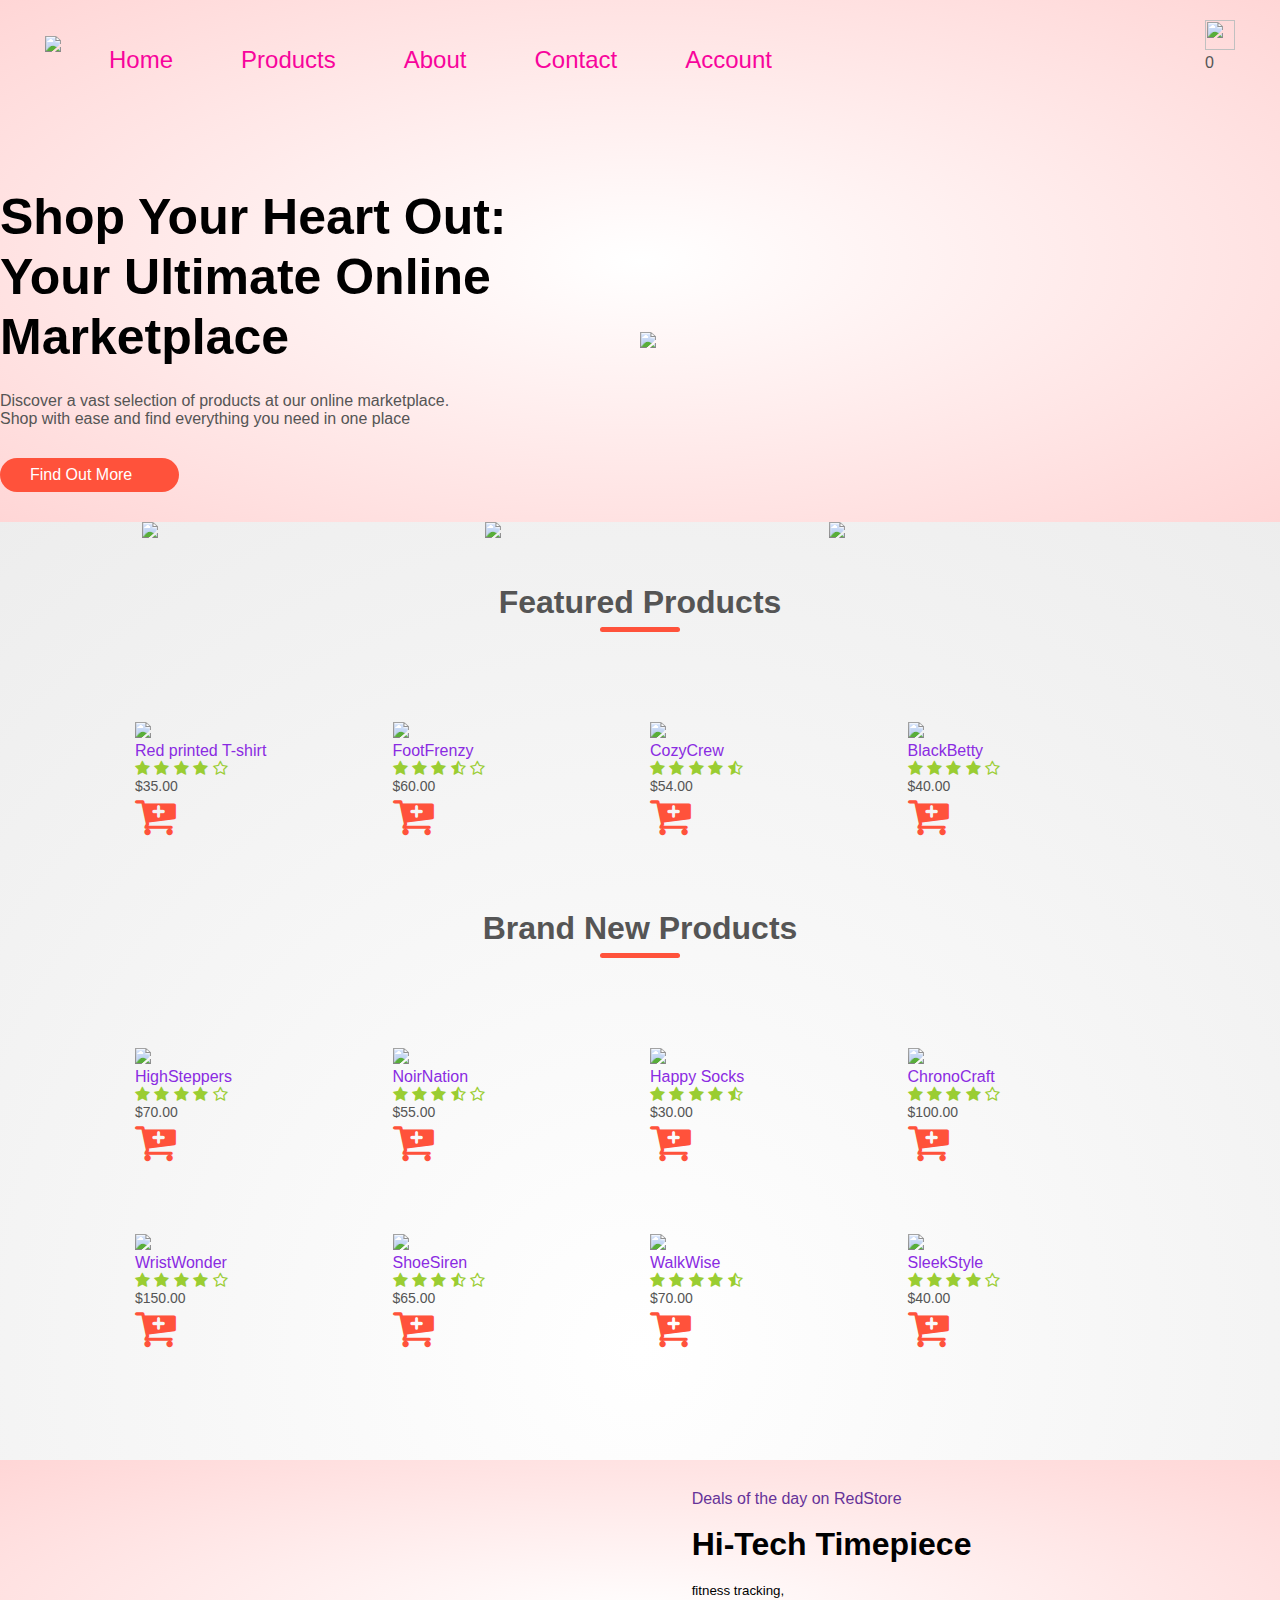
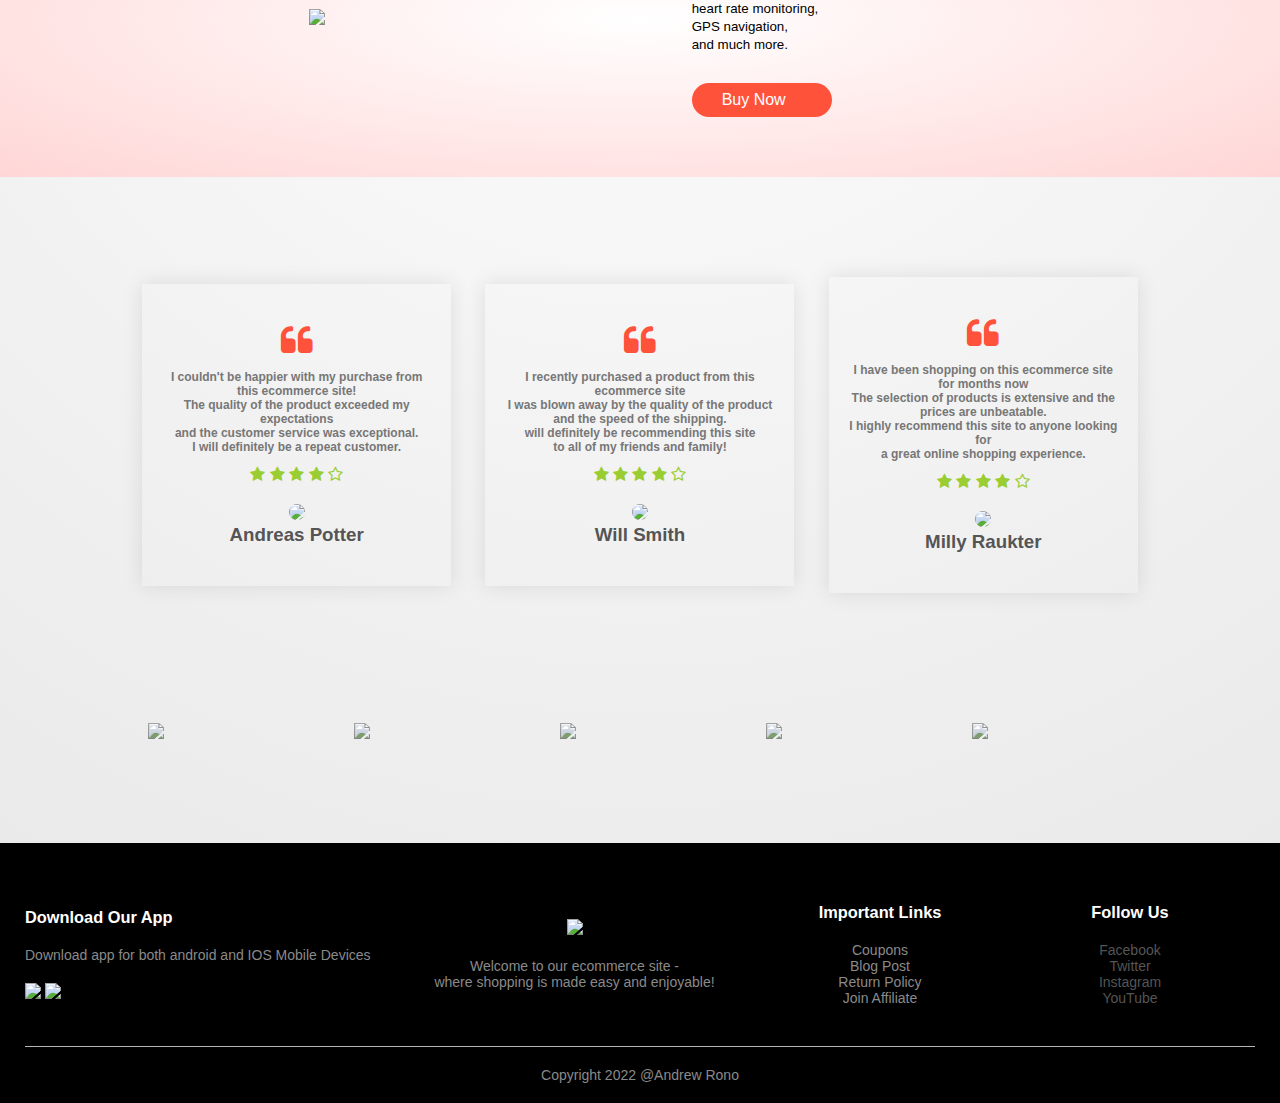
==== commit 2bb46f19: "completed working on the website" ====
--- a/index.html
+++ b/index.html
@@ -14,30 +14,31 @@
     <link href="https://cdn.jsdelivr.net/npm/font-awesome@4.7.0/css/font-awesome.min.css" rel="stylesheet">
 </head>
 <body>
+    
 
     <div class="header"><div class="container">
 
         <div class="navbar">
             <div class="logo">
-                <img src="images/logo.png" width="125px">
+                <a href="index.html"><img src="images/logo.png" width="125px"></a>
             </div>
     
             <nav>
     
                 <ul id="menu-items">
     
-                    <a href="#"><li>Home</li></a>
-                    <a href="#"><li>Products</li></a>
-                    <a href="#"><li>About</li></a>
-                    <a href="#"><li>Contact</li></a>
-                    <a href="#"><li>Account</li></a>
+                    <a href="index.html"><li>Home</li></a>
+                    <a href="products.html"><li>Products</li></a>
+                    <a href="about.html"><li>About</li></a>
+                    <a href="contact.html"><li>Contact</li></a>
+                    <a href="account.html"><li>Account</li></a>
     
     
                 </ul>
     
             </nav>
 
-            <img src="images/cart.png" width="30px" height="30px">
+            <a href="cart.html"><img src="images/cart.png" width="30px" height="30px"><p id="count">0</p></div></a>
             <img src="images/menu.png" class="menu-icon" onclick="menutoggle()">
 
     
@@ -90,8 +91,8 @@
         <h2 class="title">Featured Products</h2>
         <div class="row">
             <div class="col-4">
-                <img src="images/product-1.jpg">
-                <h4>Red printed T-shirt</h4>
+                <a href="products_details.html"><img src="images/product-1.jpg"></a>
+                <a href="products_details.html"><h4>Red printed T-shirt</h4></a>
                 <div class="rating">
                     <i class="fa fa-star" ></i>
                     <i class="fa fa-star" ></i>
@@ -100,7 +101,9 @@
                     <i class="fa fa-star-o" ></i>      
 
                 </div>
+               
                 <p>$35.00</p>
+                <i class="fa fa-cart-plus"></i>
             </div>
             
             <div class="col-4">
@@ -115,6 +118,7 @@
 
                 </div>
                 <p>$60.00</p>
+                <i class="fa fa-cart-plus"></i>
             </div>
 
             <div class="col-4">
@@ -129,6 +133,7 @@
 
                 </div>
                 <p>$54.00</p>
+                <i class="fa fa-cart-plus"></i>
             </div>
 
             <div class="col-4">
@@ -143,6 +148,7 @@
 
                 </div>
                 <p>$40.00</p>
+                <i class="fa fa-cart-plus"></i>
             </div>
         </div>
         
@@ -160,6 +166,7 @@
 
                 </div>
                 <p>$70.00</p>
+                <i class="fa fa-cart-plus"></i>
             </div>
             
             <div class="col-4">
@@ -174,6 +181,7 @@
 
                 </div>
                 <p>$55.00</p>
+                <i class="fa fa-cart-plus"></i>
             </div>
 
             <div class="col-4">
@@ -188,6 +196,7 @@
 
                 </div>
                 <p>$30.00</p>
+                <i class="fa fa-cart-plus"></i>
             </div>
 
             <div class="col-4">
@@ -202,6 +211,7 @@
 
                 </div>
                 <p>$100.00</p>
+                <i class="fa fa-cart-plus"></i>
             </div>
         </div>
         <div class="row">
@@ -217,6 +227,7 @@
 
                 </div>
                 <p>$150.00</p>
+                <i class="fa fa-cart-plus"></i>
             </div>
             
             <div class="col-4">
@@ -231,6 +242,7 @@
 
                 </div>
                 <p>$65.00</p>
+                <i class="fa fa-cart-plus"></i>
             </div>
 
             <div class="col-4">
@@ -245,6 +257,7 @@
 
                 </div>
                 <p>$70.00</p>
+                <i class="fa fa-cart-plus"></i>
             </div>
 
             <div class="col-4">
@@ -258,7 +271,9 @@
                     <i class="fa fa-star-o" ></i>                 
 
                 </div>
-                <p>$40.00</p>
+                <p>$40.00</p> 
+                <i class="fa fa-cart-plus"></i>
+
             </div>
         </div>
     </div>
--- a/styles.css
+++ b/styles.css
@@ -173,6 +173,10 @@
     color: rebeccapurple;
 
 }
+.col-4 .fa-cart-plus {
+    font-size: 44px;
+    color: #ff523b;
+  }
 
 
 
@@ -285,4 +289,403 @@
 .copyright{
     text-align: center;
     color: #ff523b;
+}
+
+.menu-icon{
+    width: 28px;
+    margin-left: 20px;
+    display: none;
+}
+
+
+@media only  screen and (max-width: 800px){
+    nav ul{ 
+        position: absolute;
+        top: 70px;
+        left: 0;
+        background: #333;
+        width: 100%;
+        overflow: hidden;
+        transition: max-height 0.5s;
+    }
+    nav ul li{
+        display: block;
+        margin-right: 50px;
+        margin-top: 10px;
+        margin-bottom: 10px;
+    }
+    nav ul li a{
+        color: #fff;
+    }
+    .menu-icon{
+        display: block;
+        cursor: pointer;
+    }
+    #single-product .row{
+        text-align: left;
+    }
+    #single-product .col-2{
+        padding: 20px 0;
+    }
+    .single-product h2{
+        font-size: 26px;
+        line-height: 32px;
+    }
+    .cart-info p{
+        display: none;
+    }
+
+}
+
+.row-2{
+    justify-content: space-between;
+    margin: 70px auto 30px;
+}
+select{
+    border: 1px solid #ff523b;
+    padding: 5px;
+}
+select:focus{
+    outline: none;
+}
+.page-btn{
+    margin: 0 auto 80px;
+}
+.page-btn span{
+    display: inline-block;
+    border: 1px solid #ff523b;
+    margin-left: 10px;
+    width: 40px;
+    height: 40px;
+    text-align: center;
+    line-height: 40px;
+    cursor: pointer;
+    transition: background 0.5s;
+}
+.page-btn span:hover{
+    background: #ff523b;
+}
+
+#single-product{
+    margin-top: 60px;
+}
+#single-product .col-2 img{
+    padding: 0;
+}
+#single-product .col-2{
+    padding: 10px;
+}
+#single-product h4{
+    margin: 20px 0;
+    font-size: 22px;
+    font-weight: bold;
+}
+#single-product select{
+    display: block;
+    margin: 10px;
+    margin-top: 20px;
+}
+#single-product input{
+    width: 50px;
+    height: 40px;
+    padding-left: 10px;
+    font-size: 20px;
+    margin-right: 10px;
+    border: 1px solid #ff523b;
+}
+#single-product input:focus{
+    outline: none;
+}
+#single-product .fa{
+    color: #ff523b;
+    margin-left: 10px;
+}
+.small-img-row{
+    display: flex;
+    justify-content: space-between;
+}
+.small-img-col{
+    flex-basis: 24%;
+    cursor: pointer;
+}
+
+
+.cart-page{
+    margin: 80px auto;
+}
+table{
+    width: 100%;
+    border-collapse: collapse;
+}
+.cart-info{
+    display: flex;
+    flex-wrap: wrap;
+}
+th{ 
+    text-align: left;
+    padding: 5px;
+    color: #fff;
+    background: #ff523b;
+    font-weight: normal;
+}
+td{
+    padding: 10px 5px;
+}
+td input{
+    width: 40px;
+    height: 30px;
+    padding: 5px;
+}
+td a{
+    color: #ff523b;
+    font-size: 12px;
+}
+td img{
+    width: 80px;
+    height: 80px;
+    padding: 10px;
+}
+.total-price{
+    display: flex;
+    justify-content: flex-end;
+}
+.total-price table{
+    border-top:3px solid #ff523b;
+    width: 100%;
+    max-width: 400px;
+}
+td :last-child{
+    text-align: right;
+}
+th:last-child{
+    text-align: right;
+}
+.account-page{
+    padding: 30px 0;
+    background: radial-gradient(#fff,#ffd6d6);
+    ;
+}
+.form-container{
+    background: #fff;
+    width: 280px;
+    height: 600px;
+    position: relative;
+    text-align: center;
+    padding: 10px 0px;
+    margin: auto;
+    box-shadow: 0 0 20px 0px rgba(0, 0, 0, 0.1);
+    overflow: hidden;
+}
+.form-container span{
+    font-weight: bold;
+    padding: 0 10px;
+    color: #555;
+    cursor: pointer;
+    width: 100px;
+    display: inline-block;
+}
+.form-btn{
+    display: inline-block;
+
+}
+.form-container form{
+    max-width: 300px;
+    padding: 0 20px;
+    position: absolute;
+    top: 110px;
+    transition: transform 2s;
+}
+form input{
+    width: 100%;
+    height: 30px;
+    margin: 10px 0;
+    padding: 0 10px;
+    border: 1px solid #ccc;
+
+}
+form .btn{
+    width: 100%;
+    border: none;
+    cursor: pointer;
+    margin: 10px 0;
+}
+form .btn:focus{
+    outline: none;
+    
+}
+#loginForm{
+   margin-left: -300px;
+}
+#regForm{
+    margin-left:0;
+}
+form a{
+    font-size: 12px;
+
+}
+
+#indicator{
+    width: 40%;
+    border: none;
+    background: #ff523b;
+    height: 3px;
+    margin-top: 8px;
+    transform: translateX(100px);
+    transition: transform 1s;
+}
+
+
+
+
+
+@media only  screen and (max-width: 800px){
+    .row{
+        text-align: center;
+
+    }
+     .col-2, .col-3, .col-4{
+
+        flex-basis: 100%;
+
+    }
+
+}
+
+body {
+	font-family: Arial, sans-serif;
+	background: radial-gradient(circle, #ffffff, #f2f2f2, #e6e6e6);
+}
+
+header {
+	background: linear-gradient(to right, #f8049c, #ff8c00, #ffc837);
+	background-size: 600% 100%;
+	color: #fff;
+	padding: 1em;
+	display: flex;
+	justify-content: space-between;
+	align-items: center;
+	position: fixed;
+	top: 0;
+	left: 0;
+	width: 100%;
+	animation: Gradient 15s ease infinite;
+}
+
+@keyframes Gradient {
+    0% {
+        background-position: 0% 50%;
+    }
+    50% {
+        background-position: 100% 50%;
+    }
+    100% {
+        background-position: 0% 50%;
+    }
+}
+
+nav ul {
+	list-style: none;
+	display: flex;
+}
+
+nav li {
+	margin-left: 2em;
+}
+
+nav a {
+	color: #f8049c;
+    font-size: 24px;
+	text-decoration: none;
+    transform: background 0.5s;
+}
+nav a:hover{
+    color: blue;
+}
+
+main {
+	margin: 2em auto;
+	display: flex;
+	flex-direction: column;
+	align-items: center;
+	justify-content: center;
+	background-color: #fff;
+	padding: 2em;
+	box-shadow: 0 0 10px rgba(0,0,0,0.2);
+	border-radius: 10px;
+}
+
+h2 {
+	font-size: 2em;
+	margin-bottom: 1em;
+	text-align: center;
+}
+
+form {
+	display: flex;
+	flex-direction: column;
+	align-items: center;
+	justify-content: center;
+}
+
+label {
+	margin-top: 1em;
+}
+
+input, textarea {
+	padding: 0.5em;
+	margin-bottom: 1em;
+	border: none;
+	border-radius: 5px;
+	box-shadow: 0 0 5px rgba(0,0,0,0.2);
+}
+
+button[type="submit"] {
+	background-color: #333;
+	color: #fff;
+	padding: 0.5em 1em;
+	border: none;
+	border-radius: 5px;
+	box-shadow: 0 0 5px rgba(0,0,0,0.2);
+	font-size: 1em;
+	margin-top: 1em;
+	cursor: pointer;
+	transition: all 0.2s ease-in-out;
+}
+
+button[type="submit"]:hover {
+	background-color:#f8049c;
+	color: #333;
+}
+#message {
+    height: 100px;
+    width: 300px;
+    margin-top: 10px;
+    
+  }
+  footer p{
+    color: #f8049c;
+    text-align: center;
+    font-size: 22px;
+  }
+
+  .carousel-container {
+	margin: 30px auto;
+	max-width: 800px;
+}
+
+.carousel {
+	display: flex;
+	flex-direction: row;
+	justify-content: center;
+	align-items: center;
+}
+
+.carousel div {
+	margin: 0 10px;
+}
+
+.carousel img {
+	max-width: 100%;
+	max-height: 300px;
+	object-fit: cover;
 }